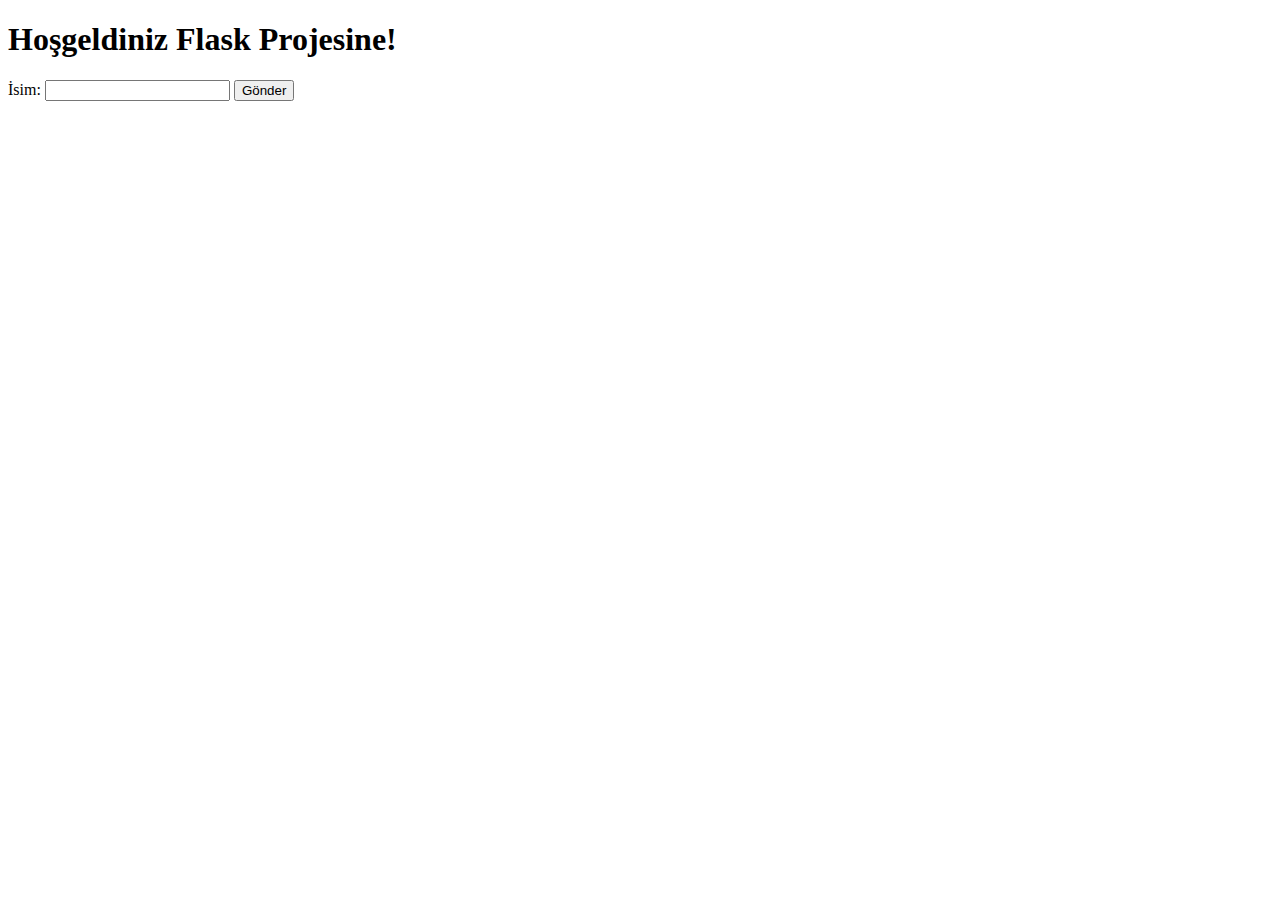
==== templates/index.html @ b14b4213 "update" ====
<!DOCTYPE html>
<html lang="tr">
<head>
    <meta charset="UTF-8">
    <meta name="viewport" content="width=device-width, initial-scale=1.0">
    <title>Flask Projesi</title>
    <link rel="stylesheet" href="{{ url_for('static', filename='style.css') }}">
</head>
<body>
    <div class="container">
        <h1>Hoşgeldiniz Flask Projesine!</h1>
        <form action="/submit" method="POST">
            <label for="name">İsim:</label>
            <input type="text" id="name" name="name" required>
            <button type="submit">Gönder</button>
        </form>
    </div>
</body>
</html>
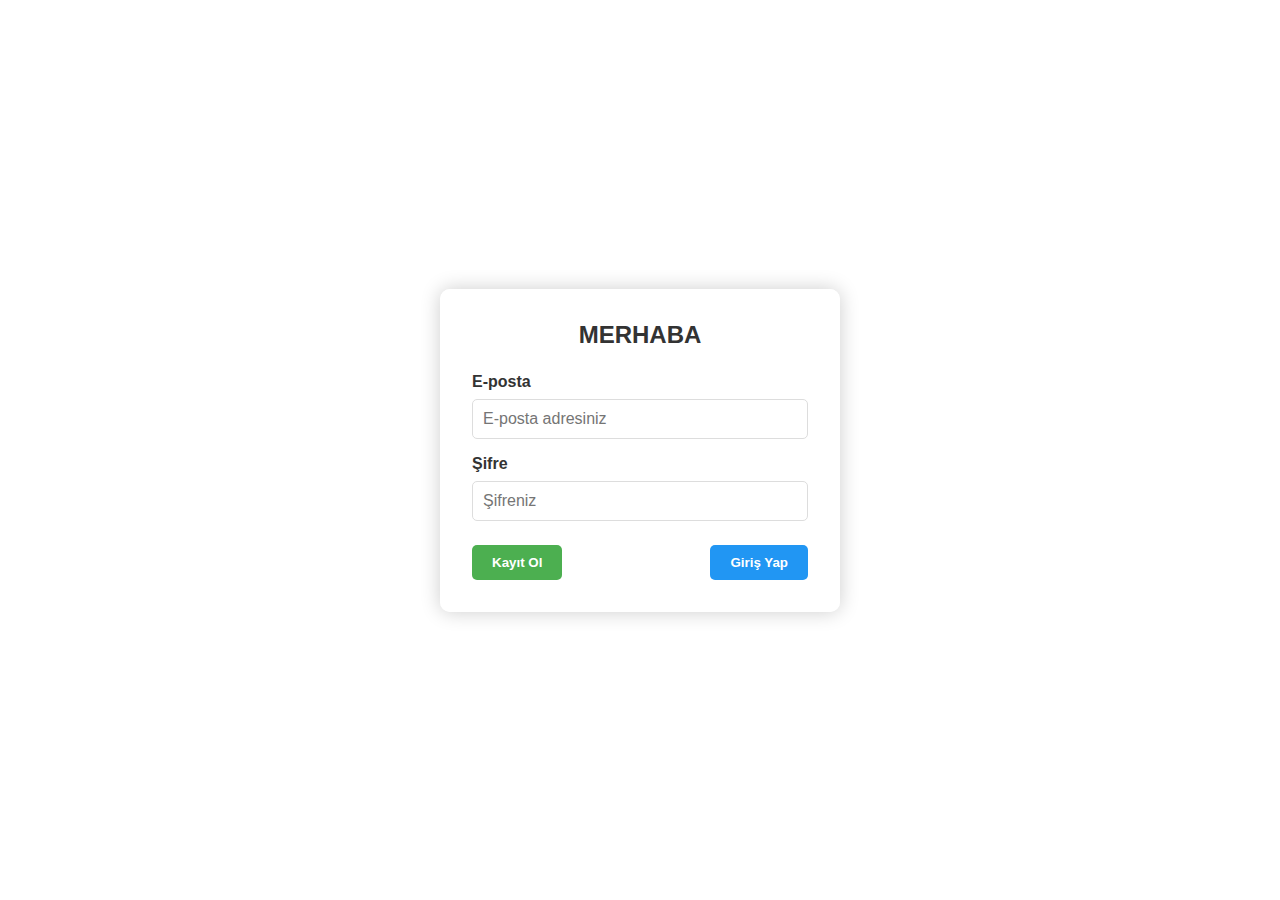
==== commit c05bc143: "HTML update" ====
--- a/templates/index.html
+++ b/templates/index.html
@@ -3,17 +3,28 @@
 <head>
     <meta charset="UTF-8">
     <meta name="viewport" content="width=device-width, initial-scale=1.0">
-    <title>Flask Projesi</title>
-    <link rel="stylesheet" href="{{ url_for('static', filename='style.css') }}">
+    <title>Giriş / Kayıt Sayfası</title>
+    <link rel="stylesheet" href="../static/style.css">
 </head>
 <body>
-    <div class="container">
-        <h1>Hoşgeldiniz Flask Projesine!</h1>
-        <form action="/submit" method="POST">
-            <label for="name">İsim:</label>
-            <input type="text" id="name" name="name" required>
-            <button type="submit">Gönder</button>
-        </form>
+    <div class="background-container">
+        <div class="form-container">
+            <h2 class="form-title">MERHABA</h2>
+            <form>
+                <div class="form-group">
+                    <label for="email">E-posta</label>
+                    <input type="email" id="email" name="email" placeholder="E-posta adresiniz" required>
+                </div>
+                <div class="form-group">
+                    <label for="password">Şifre</label>
+                    <input type="password" id="password" name="password" placeholder="Şifreniz" required>
+                </div>
+                <div class="buttons">
+                    <button type="button" class="btn btn-register">Kayıt Ol</button>
+                    <button type="submit" class="btn btn-login">Giriş Yap</button>
+                </div>
+            </form>
+        </div>
     </div>
 </body>
-</html>
+</html>--- a/static/style.css
+++ b/static/style.css
@@ -0,0 +1,85 @@
+* {
+    margin: 0;
+    padding: 0;
+    box-sizing: border-box;
+    font-family: 'Segoe UI', Tahoma, Geneva, Verdana, sans-serif;
+}
+
+body, html {
+    height: 100%;
+    width: 100%;
+}
+
+.background-container {
+    background-image: url('https://m.media-amazon.com/images/I/81VkGqx4DsL._AC_UF1000,1000_QL80_.jpg');
+    background-size: cover;
+    background-position: center;
+    height: 100%;
+    width: 100%;
+    display: flex;
+    justify-content: center;
+    align-items: center;
+}
+
+.form-container {
+    background-color: rgba(255, 255, 255, 0.8);
+    padding: 2rem;
+    border-radius: 10px;
+    box-shadow: 0 0 20px rgba(0, 0, 0, 0.2);
+    width: 100%;
+    max-width: 400px;
+}
+
+.form-title {
+    text-align: center;
+    margin-bottom: 1.5rem;
+    color: #333;
+}
+
+.form-group {
+    margin-bottom: 1rem;
+}
+
+.form-group label {
+    display: block;
+    margin-bottom: 0.5rem;
+    font-weight: 600;
+    color: #333;
+}
+
+.form-group input {
+    width: 100%;
+    padding: 10px;
+    border: 1px solid #ddd;
+    border-radius: 5px;
+    font-size: 1rem;
+}
+
+.buttons {
+    display: flex;
+    justify-content: space-between;
+    margin-top: 1.5rem;
+}
+
+.btn {
+    padding: 10px 20px;
+    border: none;
+    border-radius: 5px;
+    cursor: pointer;
+    font-weight: 600;
+    transition: background-color 0.3s;
+}
+
+.btn-register {
+    background-color: #4CAF50;
+    color: white;
+}
+
+.btn-login {
+    background-color: #2196F3;
+    color: white;
+}
+
+.btn:hover {
+    opacity: 0.9;
+}